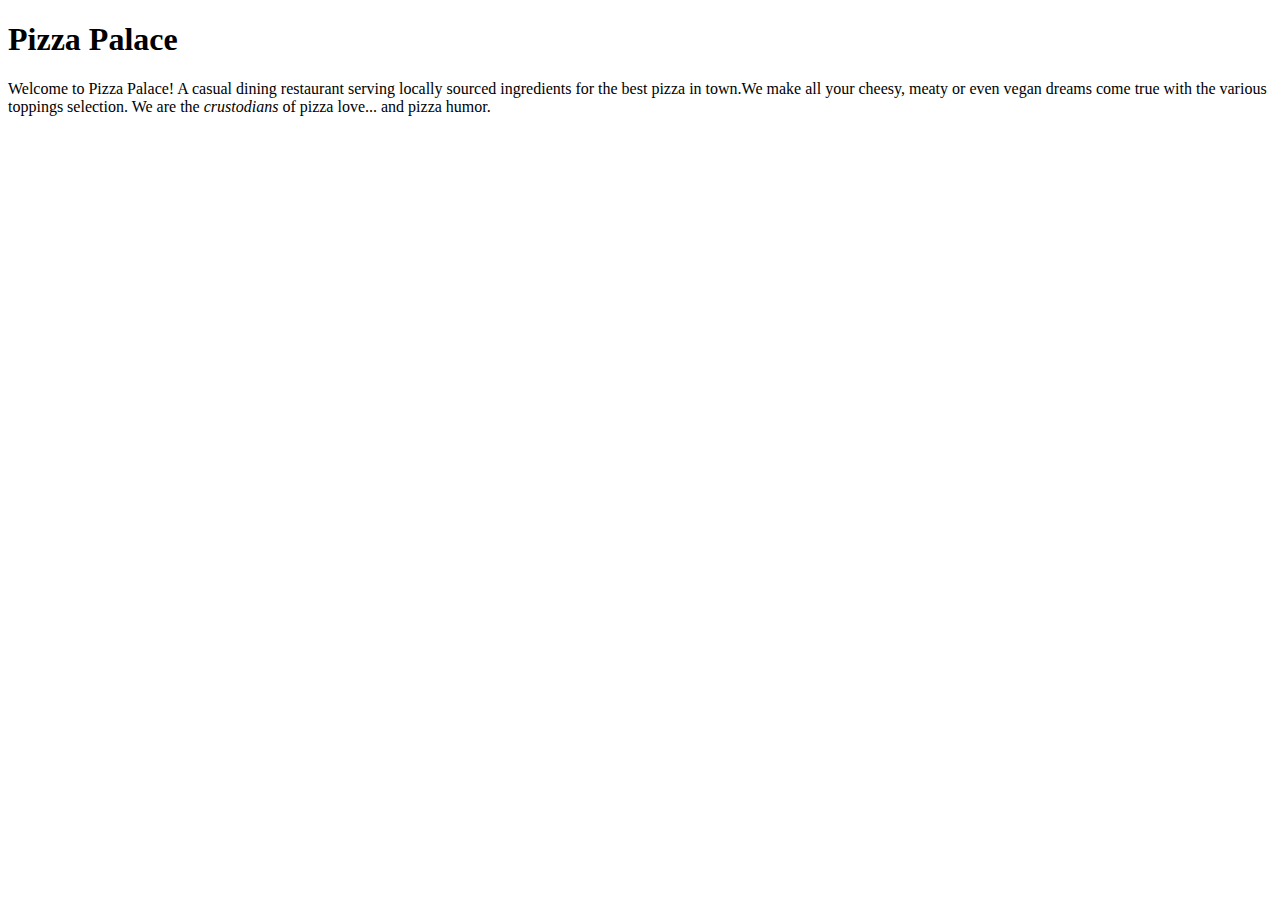
==== index.html @ 569629ff "It will add the introductory paragraph" ====
<!DOCTYPE html>
<html lang="en">
<head>
  <meta charset="UTF-8">
  <meta http-equiv="X-UA-Compatible" content="IE=edge">
  <meta name="viewport" content="width=device-width, initial-scale=1.0">
  <title>Pizza Palace</title>
</head>
<body>
  <div>
    <h1>Pizza Palace</h1>
    <p>Welcome to Pizza Palace! A casual dining restaurant serving locally 
      sourced ingredients for the best pizza in town.We make all your cheesy, meaty or 
      even vegan dreams come true with the various toppings selection. We are 
      the <em>crustodians</em> of pizza love... and pizza humor. </p>
  </div>
  
</body>
</html>
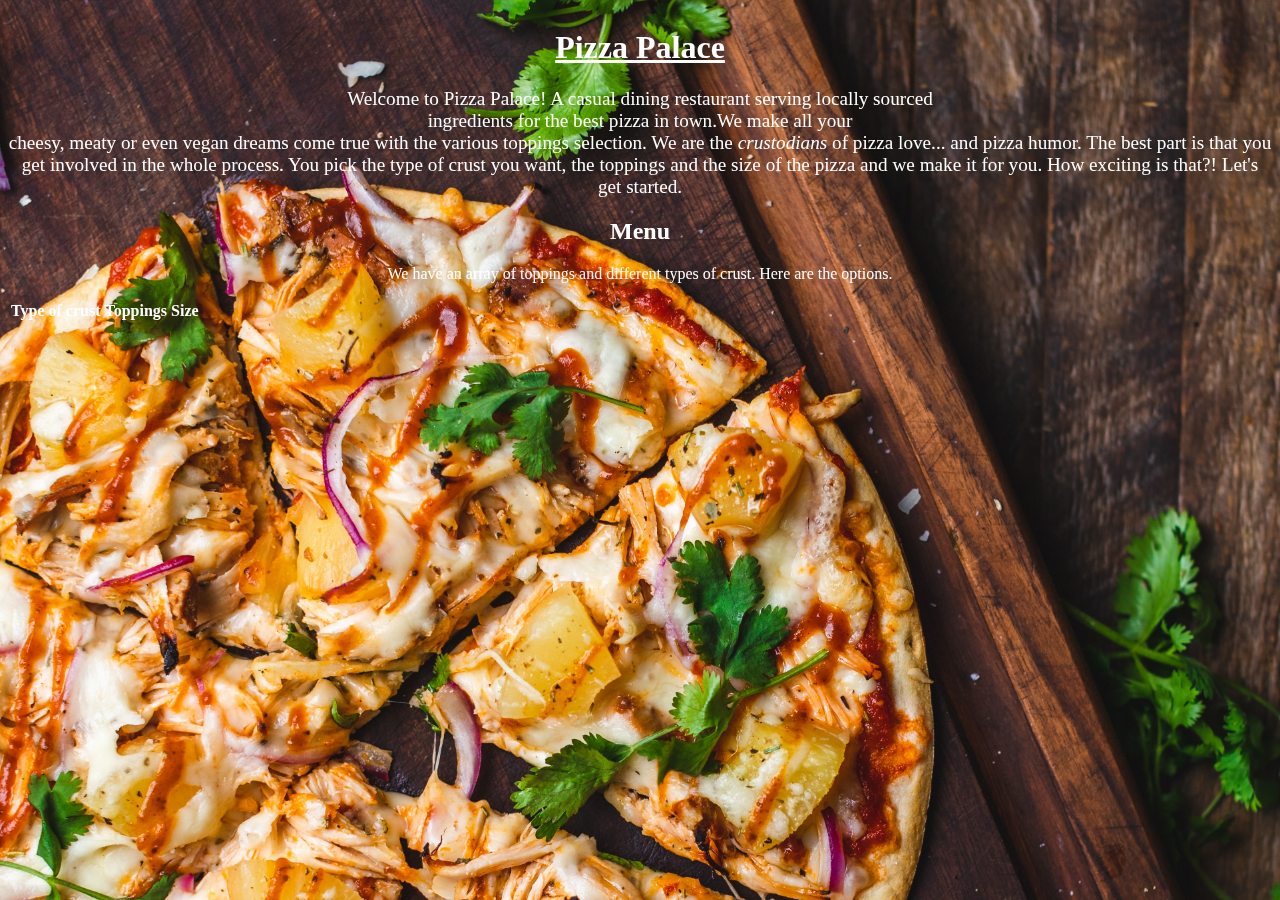
==== commit 616c643c: "It will add the first table" ====
--- a/index.html
+++ b/index.html
@@ -4,15 +4,35 @@
   <meta charset="UTF-8">
   <meta http-equiv="X-UA-Compatible" content="IE=edge">
   <meta name="viewport" content="width=device-width, initial-scale=1.0">
+  <link href="https://cdn.jsdelivr.net/npm/bootstrap@5.0.2/dist/css/bootstrap.min.css" rel="stylesheet" integrity="sha384-EVSTQN3/azprG1Anm3QDgpJLIm9Nao0Yz1ztcQTwFspd3yD65VohhpuuCOmLASjC" crossorigin="anonymous">
+  <link rel="stylesheet" href="css/styles.css">
   <title>Pizza Palace</title>
 </head>
 <body>
-  <div>
-    <h1>Pizza Palace</h1>
-    <p>Welcome to Pizza Palace! A casual dining restaurant serving locally 
-      sourced ingredients for the best pizza in town.We make all your cheesy, meaty or 
+  <div class="container">
+    <h1 id="palace">Pizza Palace</h1>
+    <p class="welcome">Welcome to Pizza Palace! A casual dining restaurant serving locally 
+      sourced<br> ingredients for the best pizza in town.We make all your <br>cheesy, meaty or 
       even vegan dreams come true with the various toppings selection. We are 
-      the <em>crustodians</em> of pizza love... and pizza humor. </p>
+      the <em>crustodians</em> of pizza love... and pizza humor. The best part is that you 
+      get involved in the whole process. You pick the type of crust you want, the toppings and the 
+      size of the pizza and we make it for you. How exciting is that?! Let's get started.  </p>
+      <div class="container-fluid">
+        <div class="menu-size">
+          <h2 class="menu">Menu</h2>
+          <p> We have an array of toppings and different types of crust. Here are the options.
+          </p>
+          <table>
+            <tr class="types">
+              <th>Type of crust</th>
+              <th>Toppings</th>
+              <th>Size</th>
+            </tr>
+          </table>
+
+        </div>
+
+      </div>
   </div>
   
 </body>
--- a/css/styles.css
+++ b/css/styles.css
@@ -0,0 +1,16 @@
+body{
+  background-image: url(../images/pizza-home.jpg);
+  background-repeat: no-repeat;
+  background-size: cover;
+  color: white;
+  text-align: center;
+  position: fixed;
+}
+#palace{
+  text-decoration: underline;
+}
+.welcome{
+  text-align: center;
+  font-size: larger;
+  font-weight: 500;
+}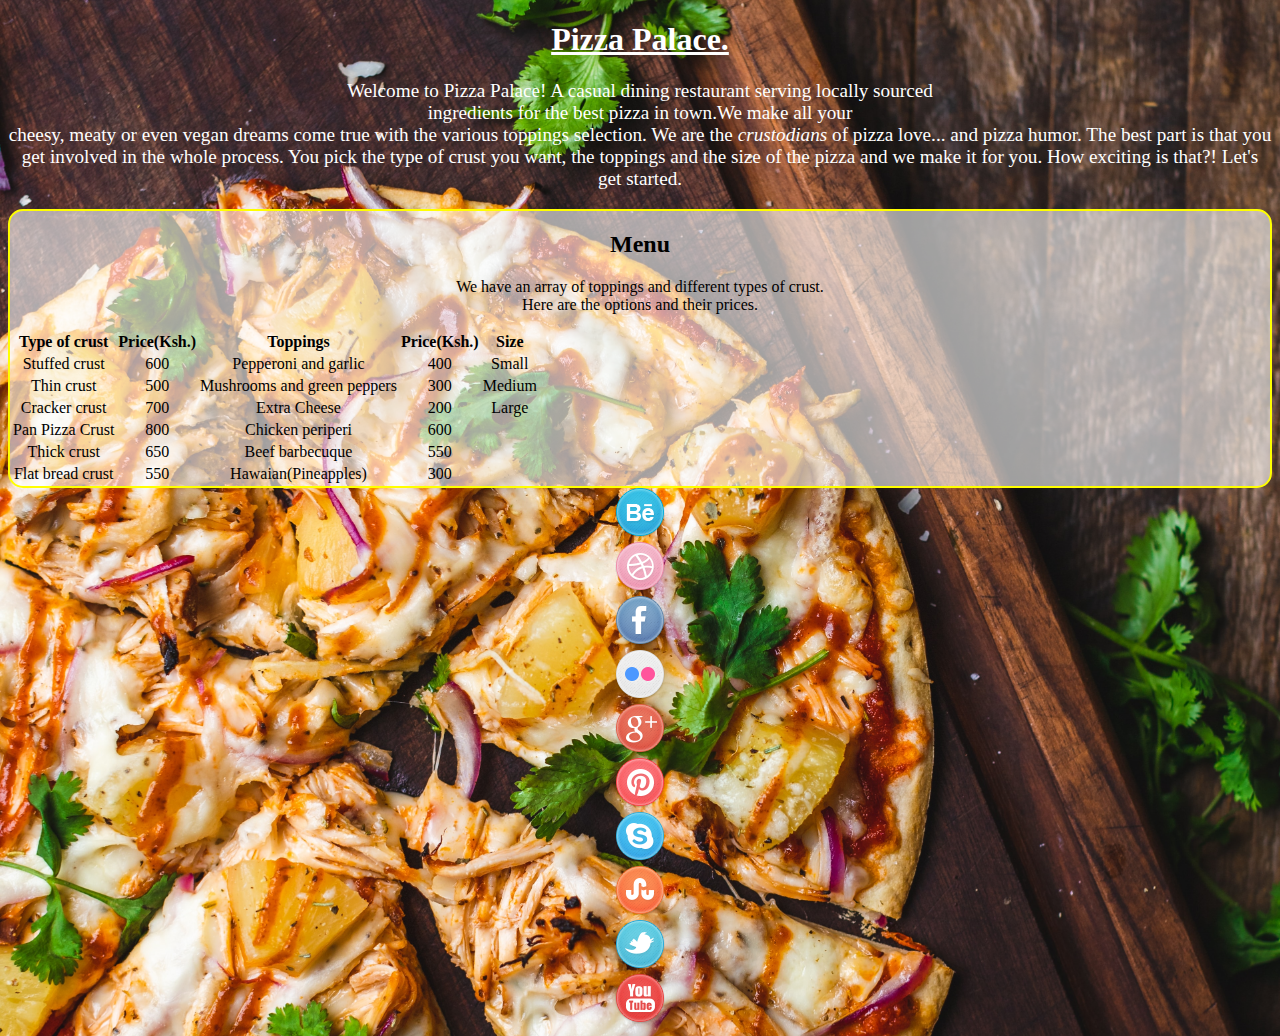
==== commit a118bd90: "It will add the table and social icons" ====
--- a/index.html
+++ b/index.html
@@ -10,29 +10,110 @@
 </head>
 <body>
   <div class="container">
-    <h1 id="palace">Pizza Palace</h1>
+    <h1 id="palace">Pizza Palace.</h1>
     <p class="welcome">Welcome to Pizza Palace! A casual dining restaurant serving locally 
       sourced<br> ingredients for the best pizza in town.We make all your <br>cheesy, meaty or 
       even vegan dreams come true with the various toppings selection. We are 
       the <em>crustodians</em> of pizza love... and pizza humor. The best part is that you 
       get involved in the whole process. You pick the type of crust you want, the toppings and the 
       size of the pizza and we make it for you. How exciting is that?! Let's get started.  </p>
+      
+    <!--menu-->
       <div class="container-fluid">
         <div class="menu-size">
           <h2 class="menu">Menu</h2>
-          <p> We have an array of toppings and different types of crust. Here are the options.
+          <p class="intro text-centre"> We have an array of toppings and different types of crust.<br> 
+            Here are the options and their prices.
           </p>
-          <table>
-            <tr class="types">
-              <th>Type of crust</th>
-              <th>Toppings</th>
-              <th>Size</th>
-            </tr>
-          </table>
-
+          <div class="table-md">
+            <table class="table">
+              <tr class="types">
+                <th>Type of crust</th>
+                <th>Price(Ksh.)</th>
+                <th>Toppings</th>
+                <th>Price(Ksh.)</th>
+                <th>Size</th>
+              </tr>
+              <tr>
+                <td>Stuffed crust</td>
+                <td>600</td>
+                <td>Pepperoni and garlic</td>
+                <td>400</td>
+                <td>Small</td>
+              </tr>
+              <tr>
+                <td>Thin crust</td>
+                <td>500</td>
+                <td>Mushrooms and green peppers</td>
+                <td>300</td>
+                <td>Medium</td>
+              </tr>
+              <tr>
+                <td>Cracker crust</td>
+                <td>700</td>
+                <td>Extra Cheese</td>
+                <td>200</td>
+                <td>Large</td>
+              </tr>
+              <tr>
+                <td>Pan Pizza Crust</td>
+                <td>800</td>
+                <td>Chicken periperi</td>
+                <td>600</td>
+              </tr>
+              <tr>
+                <td>Thick crust</td>
+                <td>650</td>
+                <td>Beef barbecuque</td>
+                <td>550</td>
+              </tr>
+              <tr>
+                <td>Flat bread crust</td>
+                <td>550</td>
+                <td>Hawaian(Pineapples)</td>
+                <td>300</td>
+              </tr>
+            </table>
+          </div>  
         </div>
-
       </div>
+  
+<!--social icons-->
+    <footer class="foot">
+      <div class="container-fluid socials d-flex justify-content-center flex-wrap">
+        <div>
+            <img src="images/social_icons/behance.png" alt="behance">
+        </div>
+        <div>
+          <img src="images/social_icons/dribble.png" alt="dribble">
+        </div>
+        <div>
+          <img src="images/social_icons/facebook.png" alt="facebook">
+        </div>
+        <div>
+          <img src="images/social_icons/flickr.png" alt="flickr">
+        </div>
+        <div>
+          <img src="images/social_icons/g_plus.png" alt="g_plus">
+        </div>
+        <div>
+          <img src="images/social_icons/pinterest.png" alt="pinterest">
+        </div>
+        <div class="c-sm-1">
+          <img src="images/social_icons/skype.png" alt="skype">
+        </div>
+        <div class="c-sm-1">
+          <img src="images/social_icons/stumble_upon.png" alt="stumble">
+        </div>
+        <div class="c-sm-1">
+          <img src="images/social_icons/twitter.png" alt="twitter">
+        </div>
+        <div class="c-sm-1">
+          <img src="images/social_icons/you_tube.png" alt="youtube">
+        </div>
+      </div>
+    </footer>
+    
   </div>
   
 </body>
--- a/css/styles.css
+++ b/css/styles.css
@@ -4,7 +4,6 @@
   background-size: cover;
   color: white;
   text-align: center;
-  position: fixed;
 }
 #palace{
   text-decoration: underline;
@@ -13,4 +12,13 @@
   text-align: center;
   font-size: larger;
   font-weight: 500;
+}
+
+/*menu*/
+.menu-size{
+  border: 2px solid yellow;
+  border-radius: 15px;
+  background-color: rgba(255, 255, 255, 0.6);
+  color: black;
+  font-weight: 500;
 }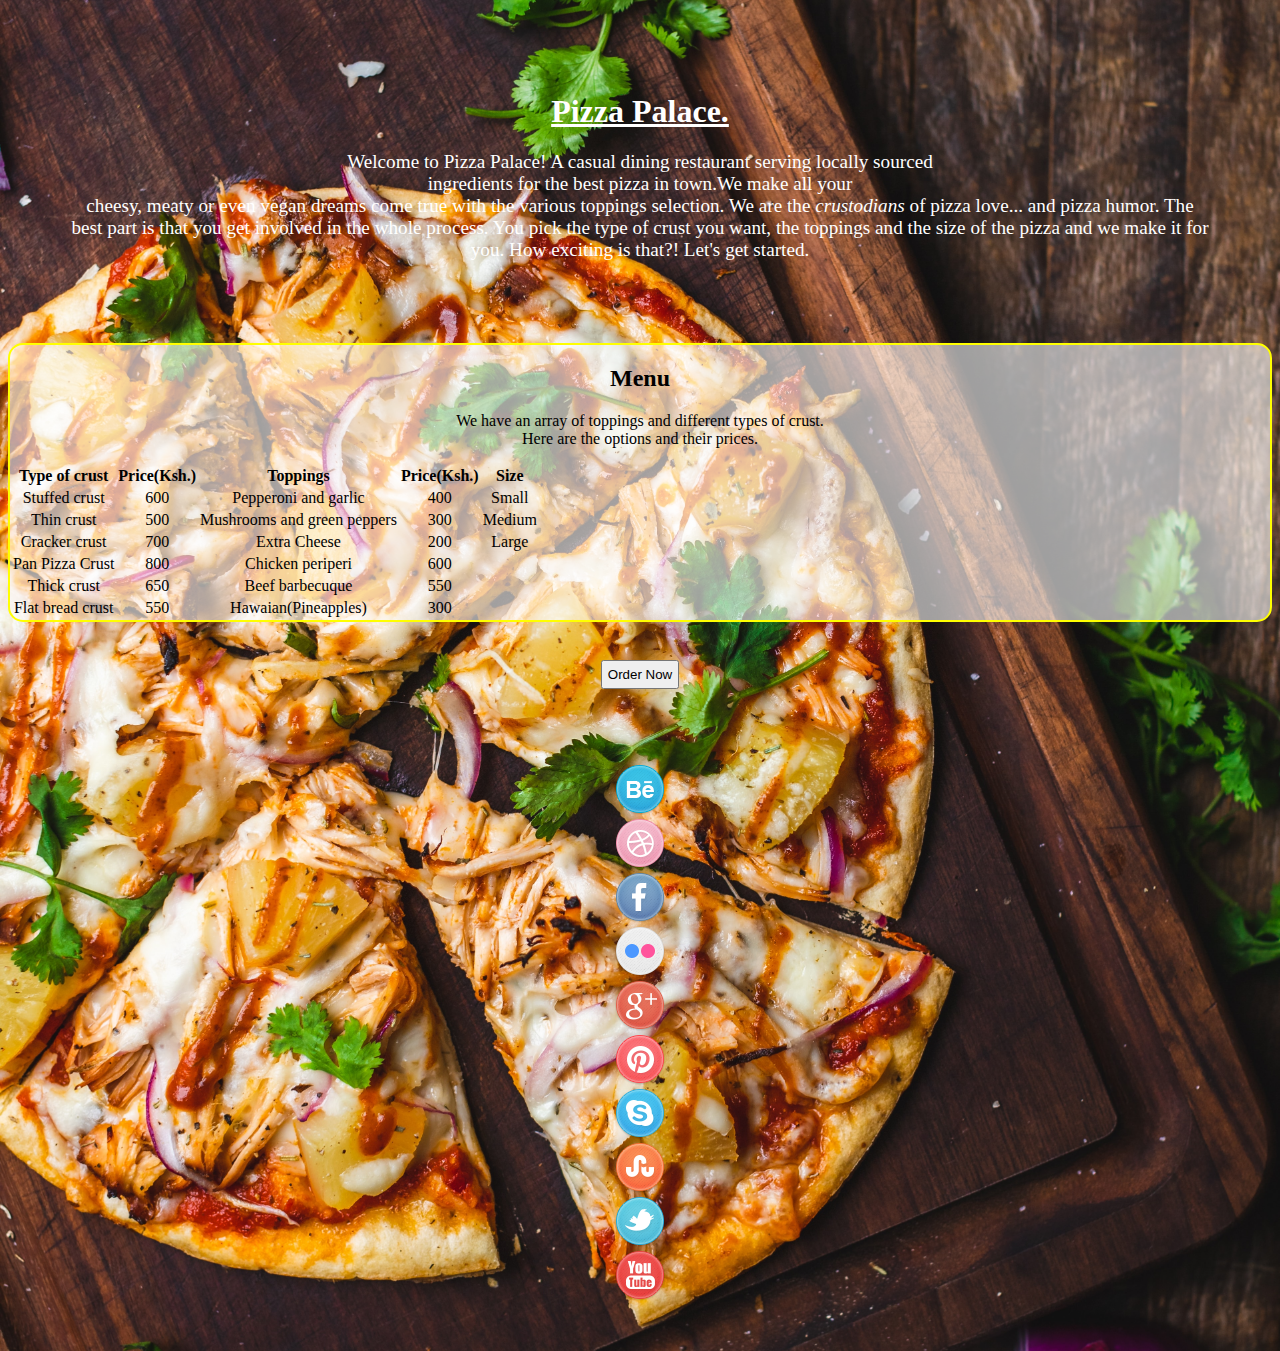
==== commit 40382032: "it will add the order button" ====
--- a/index.html
+++ b/index.html
@@ -10,13 +10,16 @@
 </head>
 <body>
   <div class="container">
-    <h1 id="palace">Pizza Palace.</h1>
-    <p class="welcome">Welcome to Pizza Palace! A casual dining restaurant serving locally 
-      sourced<br> ingredients for the best pizza in town.We make all your <br>cheesy, meaty or 
-      even vegan dreams come true with the various toppings selection. We are 
-      the <em>crustodians</em> of pizza love... and pizza humor. The best part is that you 
-      get involved in the whole process. You pick the type of crust you want, the toppings and the 
-      size of the pizza and we make it for you. How exciting is that?! Let's get started.  </p>
+    <div class="pizza">
+      <h1 id="palace">Pizza Palace.</h1>
+      <p class="welcome">Welcome to Pizza Palace! A casual dining restaurant serving locally 
+        sourced<br> ingredients for the best pizza in town.We make all your <br>cheesy, meaty or 
+        even vegan dreams come true with the various toppings selection. We are 
+        the <em>crustodians</em> of pizza love... and pizza humor. The best part is that you 
+        get involved in the whole process. You pick the type of crust you want, the toppings and the 
+        size of the pizza and we make it for you. How exciting is that?! Let's get started. </p>
+    </div>
+    
       
     <!--menu-->
       <div class="container-fluid">
@@ -77,6 +80,11 @@
           </div>  
         </div>
       </div>
+      
+    <div id="button">
+      <button class="btn-group btn-md btn-secondary" type="submit" name="Message" >Order Now</button>
+    </div>
+      
   
 <!--social icons-->
     <footer class="foot">
--- a/css/styles.css
+++ b/css/styles.css
@@ -13,6 +13,9 @@
   font-size: larger;
   font-weight: 500;
 }
+.pizza{
+  padding: 5%;
+}
 
 /*menu*/
 .menu-size{
@@ -21,4 +24,15 @@
   background-color: rgba(255, 255, 255, 0.6);
   color: black;
   font-weight: 500;
+}
+button{
+  padding: 5px;
+}
+#button{
+  padding: 3%;
+}
+
+/*footer*/
+.foot{
+  padding: 3%;
 }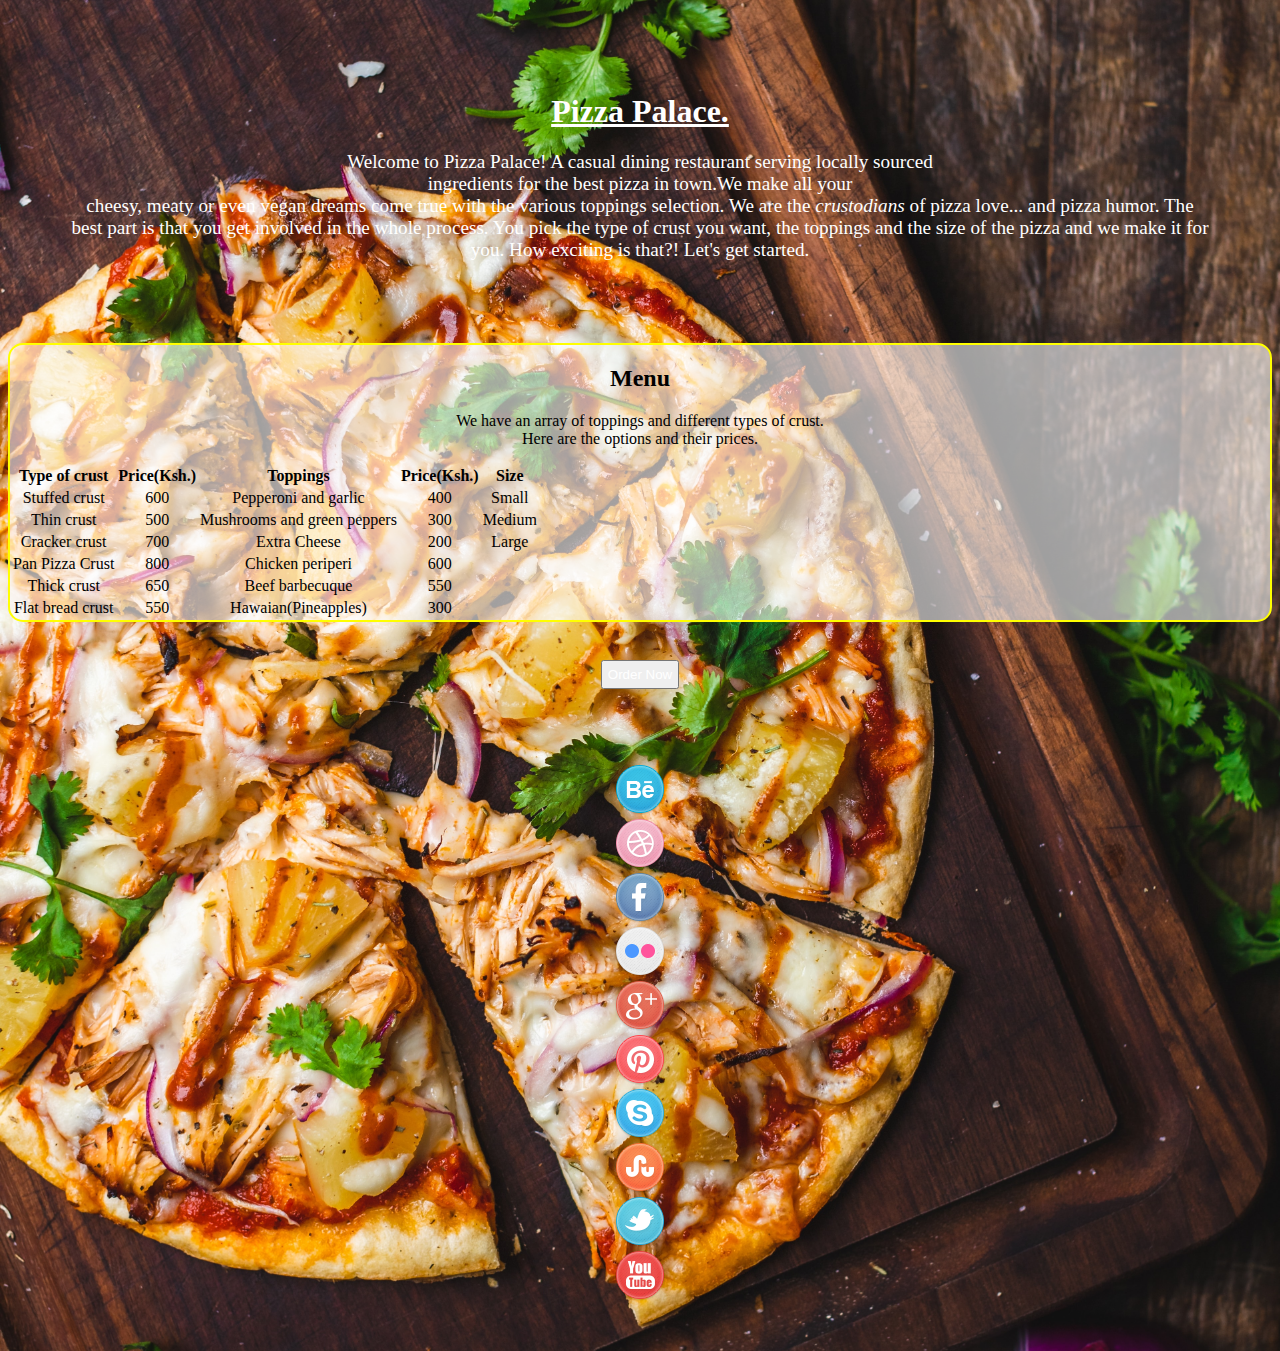
==== commit d883b86b: "It will add the order page" ====
--- a/index.html
+++ b/index.html
@@ -82,7 +82,7 @@
       </div>
       
     <div id="button">
-      <button class="btn-group btn-md btn-secondary" type="submit" name="Message" >Order Now</button>
+      <button class="btn-group btn-md btn-secondary"><a href="order.html" class="order">Order Now</a></button>
     </div>
       
   
--- a/css/styles.css
+++ b/css/styles.css
@@ -31,6 +31,10 @@
 #button{
   padding: 3%;
 }
+a.order{
+  text-decoration: none;
+  color: white;
+}
 
 /*footer*/
 .foot{
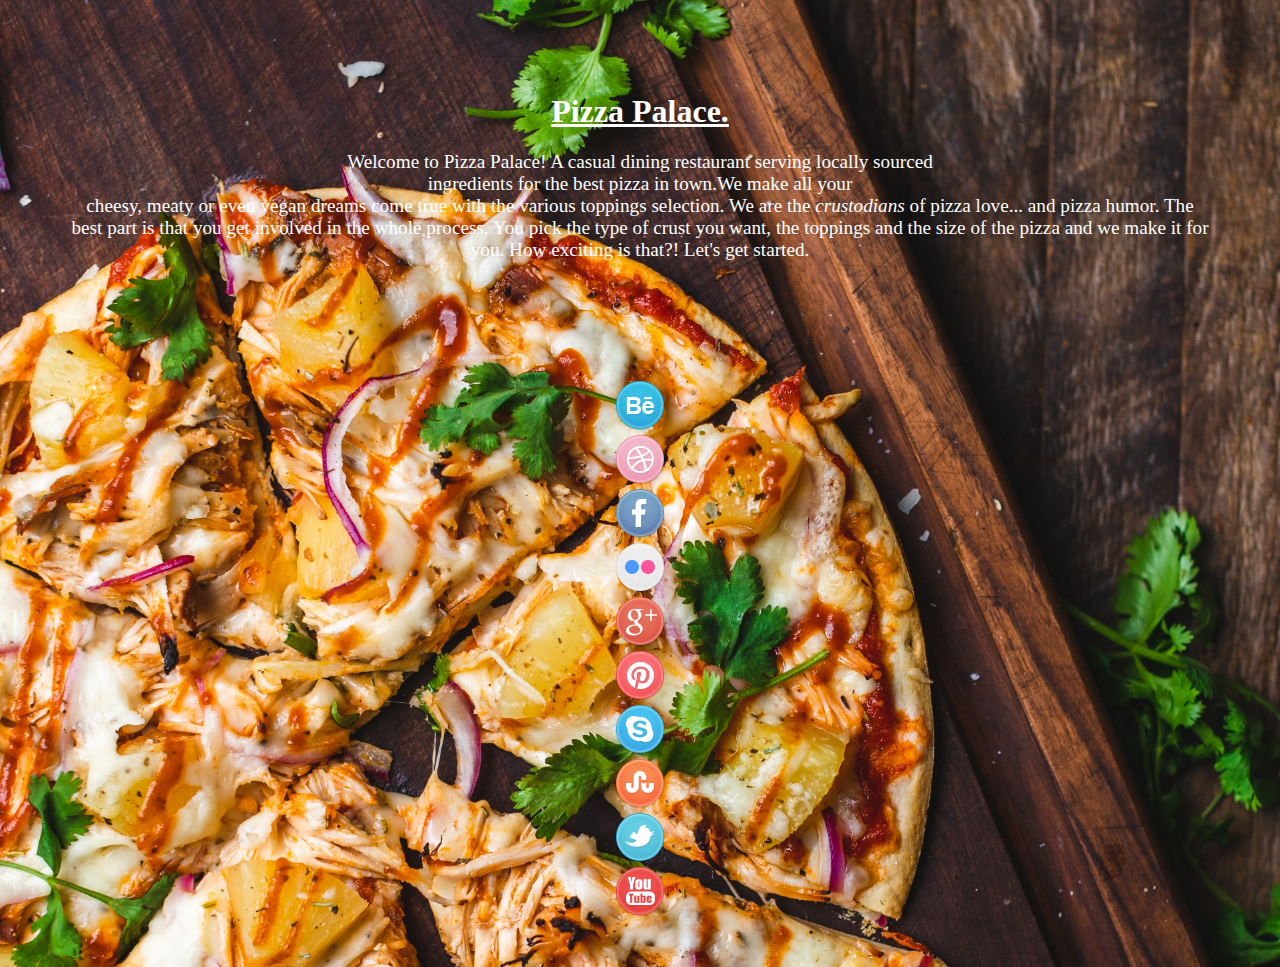
==== commit 183dd6c6: "It will add the menu.html" ====
--- a/index.html
+++ b/index.html
@@ -18,73 +18,7 @@
         the <em>crustodians</em> of pizza love... and pizza humor. The best part is that you 
         get involved in the whole process. You pick the type of crust you want, the toppings and the 
         size of the pizza and we make it for you. How exciting is that?! Let's get started. </p>
-    </div>
-    
-      
-    <!--menu-->
-      <div class="container-fluid">
-        <div class="menu-size">
-          <h2 class="menu">Menu</h2>
-          <p class="intro text-centre"> We have an array of toppings and different types of crust.<br> 
-            Here are the options and their prices.
-          </p>
-          <div class="table-md">
-            <table class="table">
-              <tr class="types">
-                <th>Type of crust</th>
-                <th>Price(Ksh.)</th>
-                <th>Toppings</th>
-                <th>Price(Ksh.)</th>
-                <th>Size</th>
-              </tr>
-              <tr>
-                <td>Stuffed crust</td>
-                <td>600</td>
-                <td>Pepperoni and garlic</td>
-                <td>400</td>
-                <td>Small</td>
-              </tr>
-              <tr>
-                <td>Thin crust</td>
-                <td>500</td>
-                <td>Mushrooms and green peppers</td>
-                <td>300</td>
-                <td>Medium</td>
-              </tr>
-              <tr>
-                <td>Cracker crust</td>
-                <td>700</td>
-                <td>Extra Cheese</td>
-                <td>200</td>
-                <td>Large</td>
-              </tr>
-              <tr>
-                <td>Pan Pizza Crust</td>
-                <td>800</td>
-                <td>Chicken periperi</td>
-                <td>600</td>
-              </tr>
-              <tr>
-                <td>Thick crust</td>
-                <td>650</td>
-                <td>Beef barbecuque</td>
-                <td>550</td>
-              </tr>
-              <tr>
-                <td>Flat bread crust</td>
-                <td>550</td>
-                <td>Hawaian(Pineapples)</td>
-                <td>300</td>
-              </tr>
-            </table>
-          </div>  
-        </div>
-      </div>
-      
-    <div id="button">
-      <button class="btn-group btn-md btn-secondary"><a href="order.html" class="order">Order Now</a></button>
-    </div>
-      
+    </div>     
   
 <!--social icons-->
     <footer class="foot">
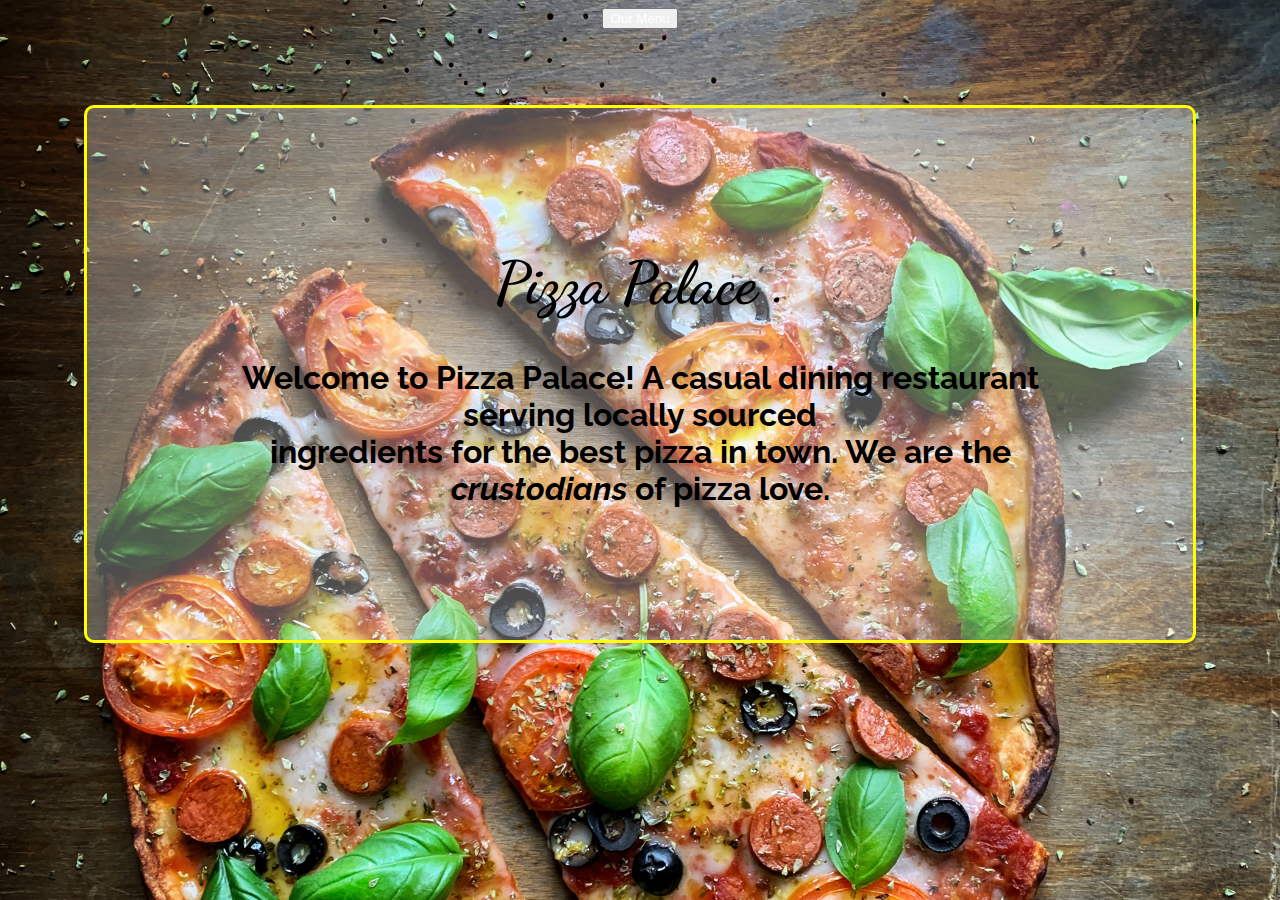
==== commit 8e5d23e5: "It will add the home page" ====
--- a/index.html
+++ b/index.html
@@ -5,58 +5,22 @@
   <meta http-equiv="X-UA-Compatible" content="IE=edge">
   <meta name="viewport" content="width=device-width, initial-scale=1.0">
   <link href="https://cdn.jsdelivr.net/npm/bootstrap@5.0.2/dist/css/bootstrap.min.css" rel="stylesheet" integrity="sha384-EVSTQN3/azprG1Anm3QDgpJLIm9Nao0Yz1ztcQTwFspd3yD65VohhpuuCOmLASjC" crossorigin="anonymous">
-  <link rel="stylesheet" href="css/styles.css">
+  <link rel="stylesheet" href="css/index.css">
   <title>Pizza Palace</title>
 </head>
-<body>
-  <div class="container">
-    <div class="pizza">
-      <h1 id="palace">Pizza Palace.</h1>
+    <div id= "d-grid gap-2 d-md-flex justify-content-md-end">
+      <button class="btn-group btn-lg btn-warning"><a href="menu.html" class="menu">Our Menu</a></button>
+    </div>   
+    <div class="home">
+      <h1 id="pizza-home">Pizza Palace .</h1>
       <p class="welcome">Welcome to Pizza Palace! A casual dining restaurant serving locally 
-        sourced<br> ingredients for the best pizza in town.We make all your <br>cheesy, meaty or 
-        even vegan dreams come true with the various toppings selection. We are 
-        the <em>crustodians</em> of pizza love... and pizza humor. The best part is that you 
-        get involved in the whole process. You pick the type of crust you want, the toppings and the 
-        size of the pizza and we make it for you. How exciting is that?! Let's get started. </p>
-    </div>     
-  
-<!--social icons-->
-    <footer class="foot">
-      <div class="container-fluid socials d-flex justify-content-center flex-wrap">
-        <div>
-            <img src="images/social_icons/behance.png" alt="behance">
-        </div>
-        <div>
-          <img src="images/social_icons/dribble.png" alt="dribble">
-        </div>
-        <div>
-          <img src="images/social_icons/facebook.png" alt="facebook">
-        </div>
-        <div>
-          <img src="images/social_icons/flickr.png" alt="flickr">
-        </div>
-        <div>
-          <img src="images/social_icons/g_plus.png" alt="g_plus">
-        </div>
-        <div>
-          <img src="images/social_icons/pinterest.png" alt="pinterest">
-        </div>
-        <div class="c-sm-1">
-          <img src="images/social_icons/skype.png" alt="skype">
-        </div>
-        <div class="c-sm-1">
-          <img src="images/social_icons/stumble_upon.png" alt="stumble">
-        </div>
-        <div class="c-sm-1">
-          <img src="images/social_icons/twitter.png" alt="twitter">
-        </div>
-        <div class="c-sm-1">
-          <img src="images/social_icons/you_tube.png" alt="youtube">
-        </div>
-      </div>
-    </footer>
-    
-  </div>
-  
+          sourced<br> ingredients for the best pizza in town. We are 
+          the <em>crustodians</em> of pizza love. </p>
+    </div>
 </body>
-</html>+</html>
+
+
+
+
+
--- a/css/index.css
+++ b/css/index.css
@@ -0,0 +1,39 @@
+@import url('https://fonts.googleapis.com/css2?family=Dancing+Script&family=Raleway:ital,wght@0,600;1,300&display=swap');
+body{
+  background-image: url(../images/home.jpg);
+  background-repeat: no-repeat;
+  background-size: cover;
+  color: white;
+  text-align: center;
+}
+
+/*button*/
+a.menu{
+  text-decoration: none;
+  color: white;
+}
+button{
+  align-items: right;
+}
+#pizza-home{
+  font-family: 'Dancing Script', cursive;
+  font-weight: 900;
+  font-size: 59px;
+}
+.home{
+  padding: 8%;
+  margin: 6%;
+  border: 3px solid yellow;
+  background-color: rgba(255, 255, 255, 0.3);
+  border-radius: 10px;
+  color: black;
+  font-weight: 700;
+  font-size: 32px;
+  font-family: 'Raleway', sans-serif;
+}
+/*footer*/
+.foot{
+  padding: 3%;
+  background-color: rgba(0,255,0, o.6);
+  bottom: 20;
+}